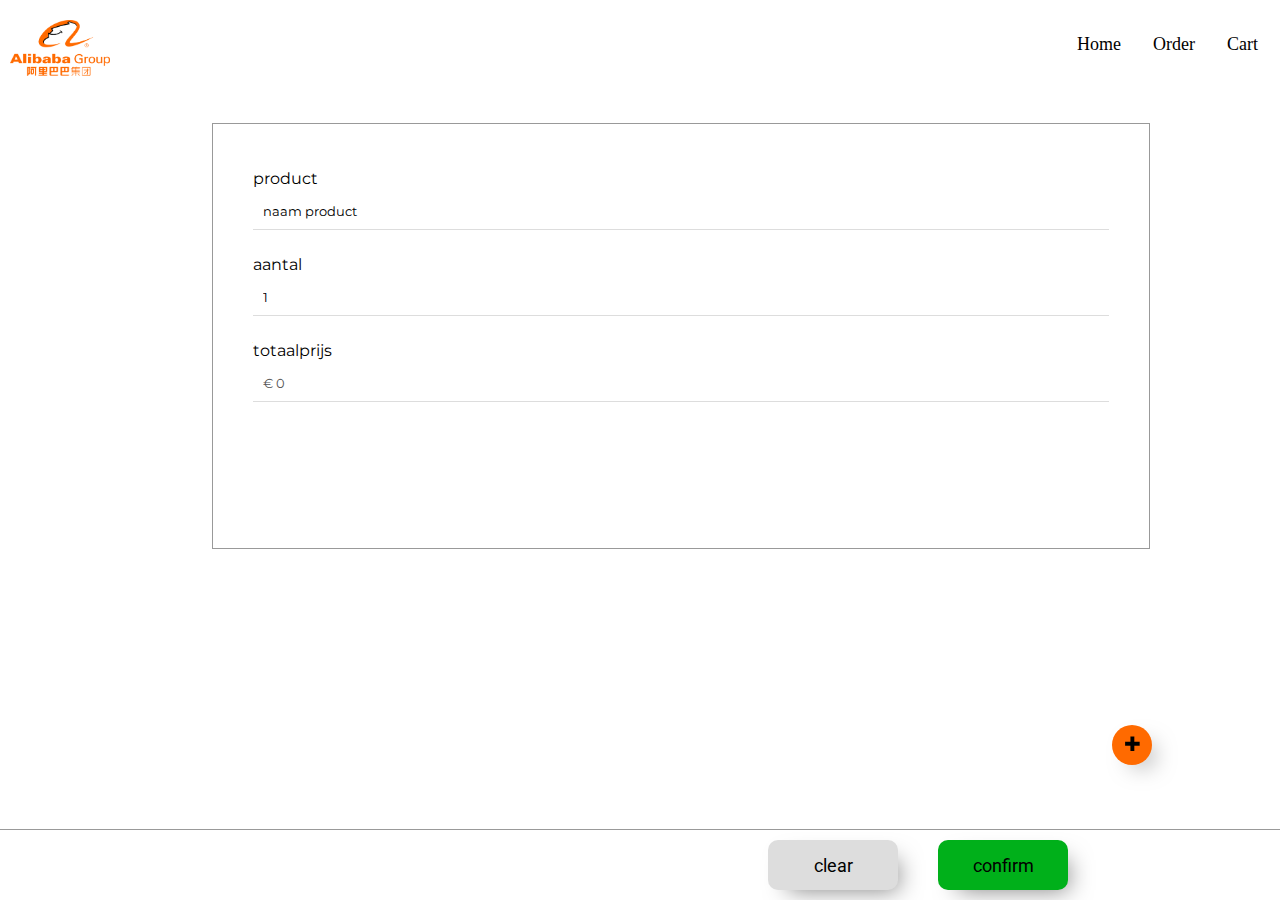
==== order.html @ 593d06c8 "lukas changes toegevoegd" ====
<!DOCTYPE html>
<!-- author= lukas splinter -->
<html lang="en">
<head>
  <meta charset="UTF-8">
  <meta name="viewport" content="width=device-width, initial-scale=1.0">
  <meta http-equiv="X-UA-Compatible" content="ie=edge">

  <link rel="stylesheet" href="/css/order.css">
  <script src="js/order.js" charset="utf-8"></script>

  <link href="https://fonts.googleapis.com/css?family=Roboto:300&display=swap" rel="stylesheet">
  <link href="https://fonts.googleapis.com/css?family=Montserrat&display=swap" rel="stylesheet">

  <title>Order product</title>
</head>
<body>
  <main>
    <div class="header">
    <a href="index.html" class="logo"><img class="headerlogo" src="img/logo.png" alt="Alibaba Group"></a>
    <div class="header-right">
      <a href="#home">Home</a>
      <a class="active" href="#order">Order</a>
      <a href="#voorraad">Cart</a>
    </div>
  </div>

    <div class="orderContainer" id="js--orderContainer">
      <div class="order" id="js--orderTemplate">
        <div class="formPair">
          <label for="product">product</label>
          <input type="text" name="product" value="naam product" onfocus="this.value=''" class="js--orderNaam">
        </div>
        <div class="formPair">
          <label for="aantal">aantal</label>
          <input type="number" name="aantal" value="1" min="0" max="1000"  class="js--orderAantal">
        </div>
        <div class="formPair">
          <label for="totaalprijs">totaalprijs</label>
          <input type="text" name="prijs" value="€ 0" disabled="true" class="js--orderPrijs">
        </div>
      </div>
    </div>
    <div class="controlBar">
      <div class="buttonContainer">
        <div class="button controlBar__confirmButton" id="js--confirmButton">confirm</div>
        <div class="button controlBar__resetButton" id="js--resetButton">clear</div>
      </div>
    </div>
    <div class="addOrder" id="js--addOrderButton"><p>&#10010</p></div>
  </main>
</body>
</html>
---- css/order.css ----
*{
  padding: 0;
  margin: 0;
}

.header {
  overflow: hidden;
  background-color: #FFFFFF;
  padding: 20px 10px;
}

.header a {
  float: left;
  color: black;
  text-align: center;
  padding: 12px;
  padding-left: 20px;
  text-decoration: none;
  font-size: 18px;
  line-height: 25px;
  border-radius: 4px;
}

a.logo {
  padding: 0;
}

.headerlogo {
  width: 100px;
}

.header-right {
  float: right;
}

.orderContainer{
  width: 70vw;
  margin: 0 15vw;
}

.order{
  width: 70vw;
  height: 30vw;
  border: 1px solid #999;
  padding: 20px;
  margin: 20px;
}
.order:first-of-type{
  margin-top: 20px;
}
.order:last-of-type{
  margin-bottom: 100px;
}

.controlBar{
  position: fixed;
  bottom: 0;
  width: 100vw;
  height: 50px;
  border-top: 1px solid #999;
  padding: 10px 0;
  background-color: #fff;
  z-index: 99;
}

.button{
  font-family: 'Roboto', sans-serif;
  height: 20px;
  width: 100px;
  padding: 15px;
  text-align: center;
  border-radius: 10px;
  font-size: 18px;
  -webkit-box-shadow: 10px 10px 23px -10px rgba(0,0,0,0.5);
  -moz-box-shadow: 10px 10px 23px -10px rgba(0,0,0,0.5);
  box-shadow: 10px 10px 23px -10px rgba(0,0,0,0.5);
  transition: 0.2s all;
  float: right;
  margin: 0 20px;
  cursor: pointer;
}

.buttonContainer{
  float: right;
  margin: 0 15vw;
}

.button:hover{
  transform: scale(0.96);
}

.controlBar__resetButton{
  background-color: #ddd;
}

.controlBar__confirmButton{
  background-color: #00b01a;
}

.addOrder{
  width: 40px;
  height: 40px;
  background-color: #FF6A00;
  border-radius: 50%;
  display: flex;
  justify-content: center;
  align-items: center;
  cursor: pointer;
  -webkit-box-shadow: 10px 10px 23px -10px rgba(0,0,0,0.5);
  -moz-box-shadow: 10px 10px 23px -10px rgba(0,0,0,0.5);
  box-shadow: 10px 10px 23px -10px rgba(0,0,0,0.5);
  position: fixed;
  bottom: 15vh;
  right: 10vw;
}
.addOrder:hover{
  -webkit-box-shadow: 10px 10px 40px -10px rgba(0,0,0,0.75);
  -moz-box-shadow: 10px 10px 40px -10px rgba(0,0,0,0.75);
  box-shadow: 10px 10px 40px -10px rgba(0,0,0,0.75);
}
.addOrder p{
  font-size: 20px;
  text-align: center;
  transform: translate(0px, -1px);
}

.formPair{
  display: flex;
  flex-direction: column;
  margin: 20px 20px;
}

.formPair label{
  font-family: 'Montserrat', sans-serif;
  margin: 5px 0;
}

.formPair input{
  border: none;
  font-family: 'Montserrat', sans-serif;
  border-bottom: 1px solid #ddd;
  padding: 10px;
  background-color: white;
}
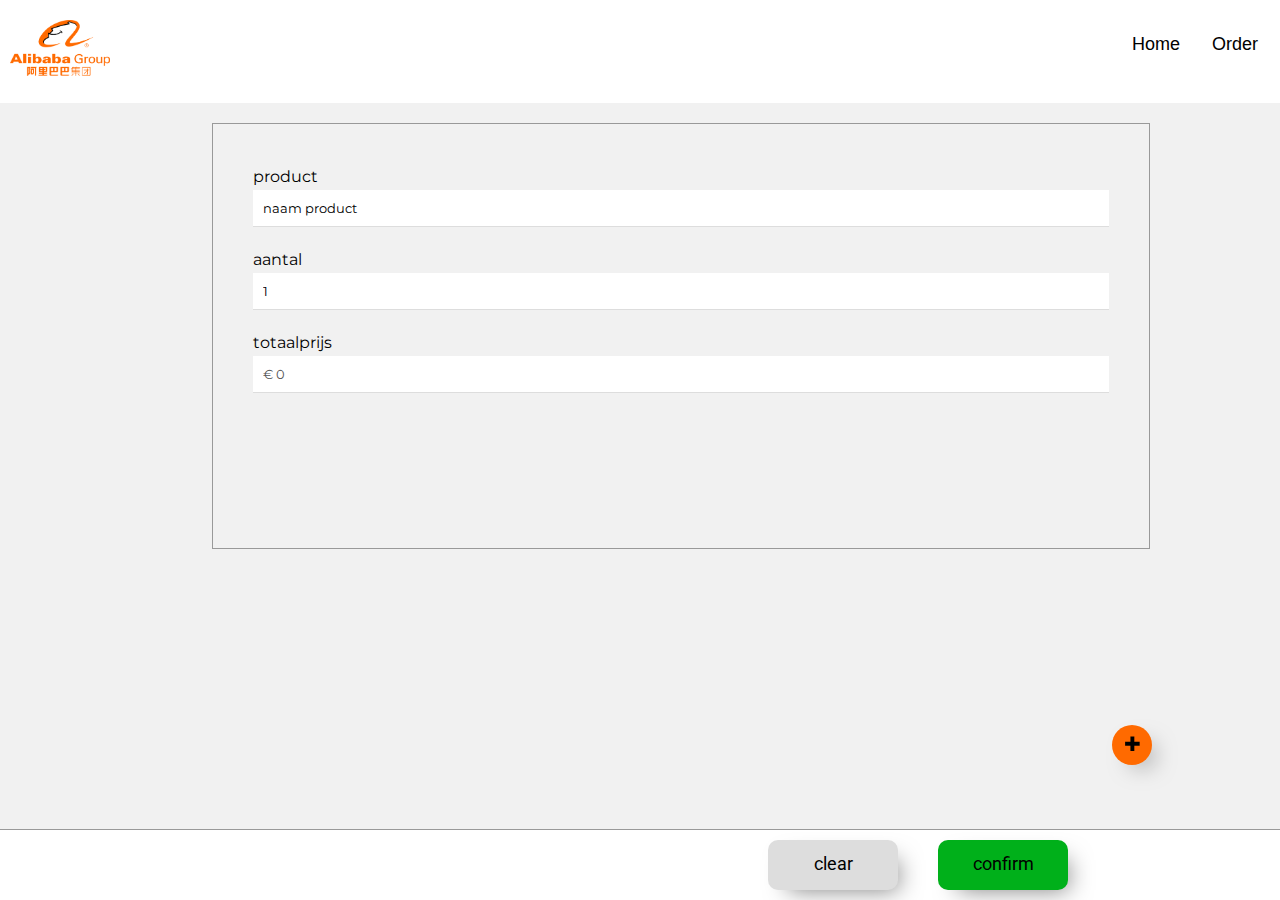
==== commit 74730e88: "all combined" ====
--- a/order.html
+++ b/order.html
@@ -6,7 +6,7 @@
   <meta name="viewport" content="width=device-width, initial-scale=1.0">
   <meta http-equiv="X-UA-Compatible" content="ie=edge">
 
-  <link rel="stylesheet" href="/css/order.css">
+  <link rel="stylesheet" href="css/master.css">
   <script src="js/order.js" charset="utf-8"></script>
 
   <link href="https://fonts.googleapis.com/css?family=Roboto:300&display=swap" rel="stylesheet">
@@ -17,27 +17,26 @@
 <body>
   <main>
     <div class="header">
-    <a href="index.html" class="logo"><img class="headerlogo" src="img/logo.png" alt="Alibaba Group"></a>
-    <div class="header-right">
-      <a href="#home">Home</a>
-      <a class="active" href="#order">Order</a>
-      <a href="#voorraad">Cart</a>
+      <a href="index.html" class="logo"><img class="headerlogo" src="img/logo.png" alt="Alibaba Group"></a>
+      <div class="header-right">
+        <a class="active" href="index.html">Home</a>
+        <a href="order.html">Order</a>
+      </div>
     </div>
-  </div>
 
     <div class="orderContainer" id="js--orderContainer">
       <div class="order" id="js--orderTemplate">
         <div class="formPair">
           <label for="product">product</label>
-          <input type="text" name="product" value="naam product" onfocus="this.value=''" class="js--orderNaam">
+          <input id="product" type="text" name="product" value="naam product" onfocus="this.value=''" class="js--orderNaam">
         </div>
         <div class="formPair">
           <label for="aantal">aantal</label>
-          <input type="number" name="aantal" value="1" min="0" max="1000"  class="js--orderAantal">
+          <input id="aantal" type="number" name="aantal" value="1" min="0" max="1000"  class="js--orderAantal">
         </div>
         <div class="formPair">
           <label for="totaalprijs">totaalprijs</label>
-          <input type="text" name="prijs" value="€ 0" disabled="true" class="js--orderPrijs">
+          <input id="totaalprijs" type="text" name="prijs" value="€ 0" disabled="" class="js--orderPrijs">
         </div>
       </div>
     </div>
--- a/css/master.css
+++ b/css/master.css
@@ -0,0 +1,350 @@
+/* http://meyerweb.com/eric/tools/css/reset/
+   v2.0 | 20110126
+   License: none (public domain)
+*/
+
+html, body, div, span, applet, object, iframe,
+h1, h2, h3, h4, h5, h6, p, blockquote, pre,
+a, abbr, acronym, address, big, cite, code,
+del, dfn, em, img, ins, kbd, q, s, samp,
+small, strike, strong, sub, sup, tt, var,
+b, u, i, center,
+dl, dt, dd, ol, ul, li,
+fieldset, form, label, legend,
+table, caption, tbody, tfoot, thead, tr, th, td,
+article, aside, canvas, details, embed,
+figure, figcaption, footer, header, hgroup,
+menu, nav, output, ruby, section, summary,
+time, mark, audio, video {
+	margin: 0;
+	padding: 0;
+	border: 0;
+	font-size: 100%;
+	font: inherit;
+	vertical-align: baseline;
+}
+/* HTML5 display-role reset for older browsers */
+article, aside, details, figcaption, figure,
+footer, header, hgroup, menu, nav, section {
+	display: block;
+}
+body {
+	line-height: 1;
+}
+ol, ul {
+	list-style: none;
+}
+blockquote, q {
+	quotes: none;
+}
+blockquote:before, blockquote:after,
+q:before, q:after {
+	content: '';
+	content: none;
+}
+table {
+	border-collapse: collapse;
+	border-spacing: 0;
+}
+
+body {
+  font-family: 'Open Sans', sans-serif;
+  background-color: #f1f1f1;
+}
+
+h1 {
+	font-size: 20px;
+	font-weight: bolder;
+}
+
+p {
+	font-size: 14px;
+}
+
+.header {
+  overflow: hidden;
+  background-color: #FFFFFF;
+  padding: 20px 10px;
+}
+
+.header a {
+  float: left;
+  color: black;
+  text-align: center;
+  padding: 12px;
+  padding-left: 20px;
+  text-decoration: none;
+  font-size: 18px;
+  line-height: 25px;
+  border-radius: 4px;
+}
+
+a.logo {
+  padding: 0;
+
+}
+
+.headerlogo {
+  width: 100px;
+}
+
+.header-right {
+  float: right;
+}
+
+.homepagina {
+  width: 100%;
+  height: 100%;
+}
+
+.suppliers-grid {
+  display: grid;
+  column-gap: 25px;
+  grid-template-columns: auto auto auto;
+  padding: 20px 30px;
+}
+
+.card {
+  /* Add shadows to create the "card" effect */
+  box-shadow: 0 4px 8px 0 rgba(0,0,0,0.2);
+  transition: 0.3s;
+  background-color: #ffffff;
+  border-radius: 8px;
+}
+
+.card img {
+  border-radius: 8px 8px 0 0;
+  width: 100%;
+}
+
+/* On mouse-over, add a deeper shadow */
+.card:hover {
+  box-shadow: 0 8px 16px 0 rgba(0,0,0,0.2);
+}
+
+/* Add some padding inside the card container */
+.card-container {
+  padding: 2px 16px;
+}
+
+.card a {
+    color: inherit;
+    text-decoration: none;
+}
+
+.products {
+    display: grid;
+    grid-template-columns: 1fr 1fr 1fr;
+    grid-column-gap: 20px;
+    grid-row-gap: 20px;
+    list-style: none;
+    margin: auto;
+    padding: 0;
+    width: 100%;
+
+}
+
+.productImage {
+    width: 100%;
+    pointer-events: none;
+}
+
+.product {
+    box-shadow: 0 0 10px 0 rgba(0, 0, 0, 0.3);
+    padding: 20px;
+    text-align: center;
+    position: relative;
+    cursor: pointer;
+    transition: all 0.5s ease;
+}
+
+.productName {
+    padding: 0;
+    margin: 0.5em;
+    pointer-events: none;
+}
+
+.productDescription {
+    padding: 0;
+    margin: 0;
+    pointer-events: none;
+}
+
+.details {
+    display: none;
+    opacity: 0;
+    position: fixed;
+    top: 0;
+    left: 0;
+    z-index: 100;
+    transition: opacity 300ms;
+}
+
+.details.is-visible {
+    display: block;
+    opacity: 100;
+}
+
+.detailsDialog {
+    width: calc(60vw - 80px);
+    padding: 40px;
+    position: absolute;
+    top: 50%;
+    left: 50%;
+    transform: translate(-50%, -50%);
+    background-color: #fff;
+}
+
+.detailsBackground {
+    z-index: 99;
+    width: 100vw;
+    height: 100vh;
+    background-color: rgba(0,0,0,0.6);
+}
+
+.detailsName {
+    font-size: 1.8em;
+    margin: 0 0 0.5em 0;
+}
+
+.details figure {
+    background-color: #fff;
+    margin: 0;
+    padding: 0;
+}
+
+.detailsImage {
+    display: block;
+    margin: auto;
+    max-height: 300px;
+}
+
+.detailsCancel {
+    font-size: 1.2em;
+    margin: 0.5em 0;
+    padding: 0.5em;
+    display: block;
+}
+
+.orderContainer{
+    width: 70vw;
+    margin: 0 15vw;
+}
+
+.order{
+    width: 70vw;
+    height: 30vw;
+    border: 1px solid #999;
+    padding: 20px;
+    margin: 20px;
+}
+.order:first-of-type{
+    margin-top: 20px;
+}
+.order:last-of-type{
+    margin-bottom: 100px;
+}
+
+.controlBar{
+    position: fixed;
+    bottom: 0;
+    width: 100vw;
+    height: 50px;
+    border-top: 1px solid #999;
+    padding: 10px 0;
+    background-color: #fff;
+    z-index: 99;
+}
+
+.button{
+    font-family: 'Roboto', sans-serif;
+    height: 20px;
+    width: 100px;
+    padding: 15px;
+    text-align: center;
+    border-radius: 10px;
+    font-size: 18px;
+    -webkit-box-shadow: 10px 10px 23px -10px rgba(0,0,0,0.5);
+    -moz-box-shadow: 10px 10px 23px -10px rgba(0,0,0,0.5);
+    box-shadow: 10px 10px 23px -10px rgba(0,0,0,0.5);
+    transition: 0.2s all;
+    float: right;
+    margin: 0 20px;
+    cursor: pointer;
+}
+
+.buttonContainer{
+    float: right;
+    margin: 0 15vw;
+}
+
+.button:hover{
+    transform: scale(0.96);
+}
+
+.controlBar__resetButton{
+    background-color: #ddd;
+}
+
+.controlBar__confirmButton{
+    background-color: #00b01a;
+}
+
+.addOrder{
+    width: 40px;
+    height: 40px;
+    background-color: #FF6A00;
+    border-radius: 50%;
+    display: flex;
+    justify-content: center;
+    align-items: center;
+    cursor: pointer;
+    -webkit-box-shadow: 10px 10px 23px -10px rgba(0,0,0,0.5);
+    -moz-box-shadow: 10px 10px 23px -10px rgba(0,0,0,0.5);
+    box-shadow: 10px 10px 23px -10px rgba(0,0,0,0.5);
+    position: fixed;
+    bottom: 15vh;
+    right: 10vw;
+}
+.addOrder:hover{
+    -webkit-box-shadow: 10px 10px 40px -10px rgba(0,0,0,0.75);
+    -moz-box-shadow: 10px 10px 40px -10px rgba(0,0,0,0.75);
+    box-shadow: 10px 10px 40px -10px rgba(0,0,0,0.75);
+}
+.addOrder p{
+    font-size: 20px;
+    text-align: center;
+    transform: translate(0px, -1px);
+}
+
+.formPair{
+    display: flex;
+    flex-direction: column;
+    margin: 20px 20px;
+}
+
+.formPair label{
+    font-family: 'Montserrat', sans-serif;
+    margin: 5px 0;
+}
+
+.formPair input{
+    border: none;
+    font-family: 'Montserrat', sans-serif;
+    border-bottom: 1px solid #ddd;
+    padding: 10px;
+    background-color: white;
+}
+
+
+@media screen and (max-width: 700px) {
+	.header a {
+		padding-left: 10px;
+	}
+
+	.suppliers-grid {
+	  grid-template-columns: auto;
+		row-gap: 30px;
+	  padding: 30px 50px;
+	}
+}
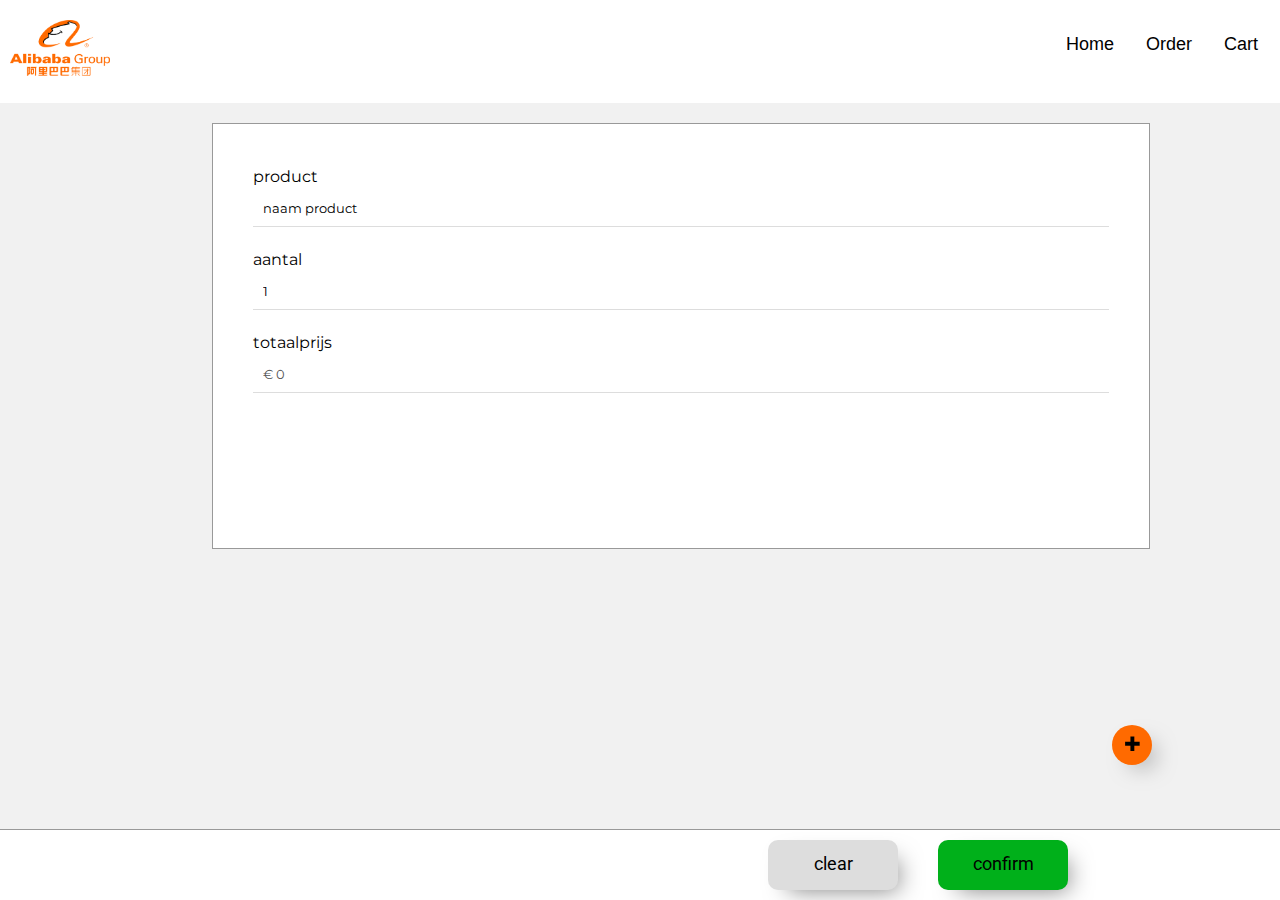
==== commit 724c9c1e: "alles in de master css gezet" ====
--- a/order.html
+++ b/order.html
@@ -17,33 +17,34 @@
 <body>
   <main>
     <div class="header">
-      <a href="index.html" class="logo"><img class="headerlogo" src="img/logo.png" alt="Alibaba Group"></a>
-      <div class="header-right">
-        <a class="active" href="index.html">Home</a>
-        <a href="order.html">Order</a>
-      </div>
+    <a href="index.html" class="logo"><img class="headerlogo" src="img/logo.png" alt="Alibaba Group"></a>
+    <div class="header-right">
+      <a href="index.html">Home</a>
+      <a class="active" href="order.html">Order</a>
+      <a href="#voorraad">Cart</a>
     </div>
+  </div>
 
     <div class="orderContainer" id="js--orderContainer">
       <div class="order" id="js--orderTemplate">
         <div class="formPair">
           <label for="product">product</label>
-          <input id="product" type="text" name="product" value="naam product" onfocus="this.value=''" class="js--orderNaam">
+          <input type="text" name="product" value="naam product" onfocus="this.value=''" class="js--orderNaam">
         </div>
         <div class="formPair">
           <label for="aantal">aantal</label>
-          <input id="aantal" type="number" name="aantal" value="1" min="0" max="1000"  class="js--orderAantal">
+          <input type="number" name="aantal" value="1" min="0" max="1000"  class="js--orderAantal">
         </div>
         <div class="formPair">
           <label for="totaalprijs">totaalprijs</label>
-          <input id="totaalprijs" type="text" name="prijs" value="€ 0" disabled="" class="js--orderPrijs">
+          <input type="text" name="prijs" value="€ 0" disabled="true" class="js--orderPrijs">
         </div>
       </div>
     </div>
     <div class="controlBar">
       <div class="buttonContainer">
-        <div class="button controlBar__confirmButton" id="js--confirmButton">confirm</div>
-        <div class="button controlBar__resetButton" id="js--resetButton">clear</div>
+        <div class="buttonOrder controlBar__confirmButton" id="js--confirmButton">confirm</div>
+        <div class="buttonOrder controlBar__resetButton" id="js--resetButton">clear</div>
       </div>
     </div>
     <div class="addOrder" id="js--addOrderButton"><p>&#10010</p></div>
--- a/css/master.css
+++ b/css/master.css
@@ -127,9 +127,115 @@
   padding: 2px 16px;
 }
 
-.card a {
-    color: inherit;
-    text-decoration: none;
+.orderContainer{
+  width: 70vw;
+  margin: 0 15vw;
+}
+
+.order{
+  width: 70vw;
+  height: 30vw;
+  border: 1px solid #999;
+  padding: 20px;
+  margin: 20px;
+	background-color: #fff;
+}
+.order:first-of-type{
+  margin-top: 20px;
+}
+.order:last-of-type{
+  margin-bottom: 100px;
+}
+
+.controlBar{
+  position: fixed;
+  bottom: 0;
+  width: 100vw;
+  height: 50px;
+  border-top: 1px solid #999;
+  padding: 10px 0;
+  background-color: #fff;
+  z-index: 99;
+}
+
+.buttonOrder{
+  font-family: 'Roboto', sans-serif;
+  height: 20px;
+  width: 100px;
+  padding: 15px;
+  text-align: center;
+  border-radius: 10px;
+  font-size: 18px;
+  -webkit-box-shadow: 10px 10px 23px -10px rgba(0,0,0,0.5);
+  -moz-box-shadow: 10px 10px 23px -10px rgba(0,0,0,0.5);
+  box-shadow: 10px 10px 23px -10px rgba(0,0,0,0.5);
+  transition: 0.2s all;
+  float: right;
+  margin: 0 20px;
+  cursor: pointer;
+}
+
+.buttonContainer{
+  float: right;
+  margin: 0 15vw;
+}
+
+.buttonOrder:hover{
+  transform: scale(0.96);
+}
+
+.controlBar__resetButton{
+  background-color: #ddd;
+}
+
+.controlBar__confirmButton{
+  background-color: #00b01a;
+}
+
+.addOrder{
+  width: 40px;
+  height: 40px;
+  background-color: #FF6A00;
+  border-radius: 50%;
+  display: flex;
+  justify-content: center;
+  align-items: center;
+  cursor: pointer;
+  -webkit-box-shadow: 10px 10px 23px -10px rgba(0,0,0,0.5);
+  -moz-box-shadow: 10px 10px 23px -10px rgba(0,0,0,0.5);
+  box-shadow: 10px 10px 23px -10px rgba(0,0,0,0.5);
+  position: fixed;
+  bottom: 15vh;
+  right: 10vw;
+}
+.addOrder:hover{
+  -webkit-box-shadow: 10px 10px 40px -10px rgba(0,0,0,0.75);
+  -moz-box-shadow: 10px 10px 40px -10px rgba(0,0,0,0.75);
+  box-shadow: 10px 10px 40px -10px rgba(0,0,0,0.75);
+}
+.addOrder p{
+  font-size: 20px;
+  text-align: center;
+  transform: translate(0px, -1px);
+}
+
+.formPair{
+  display: flex;
+  flex-direction: column;
+  margin: 20px 20px;
+}
+
+.formPair label{
+  font-family: 'Montserrat', sans-serif;
+  margin: 5px 0;
+}
+
+.formPair input{
+  border: none;
+  font-family: 'Montserrat', sans-serif;
+  border-bottom: 1px solid #ddd;
+  padding: 10px;
+  background-color: white;
 }
 
 .products {
@@ -156,6 +262,7 @@
     position: relative;
     cursor: pointer;
     transition: all 0.5s ease;
+		background-color: #fff;
 }
 
 .productName {
@@ -226,116 +333,6 @@
     display: block;
 }
 
-.orderContainer{
-    width: 70vw;
-    margin: 0 15vw;
-}
-
-.order{
-    width: 70vw;
-    height: 30vw;
-    border: 1px solid #999;
-    padding: 20px;
-    margin: 20px;
-}
-.order:first-of-type{
-    margin-top: 20px;
-}
-.order:last-of-type{
-    margin-bottom: 100px;
-}
-
-.controlBar{
-    position: fixed;
-    bottom: 0;
-    width: 100vw;
-    height: 50px;
-    border-top: 1px solid #999;
-    padding: 10px 0;
-    background-color: #fff;
-    z-index: 99;
-}
-
-.button{
-    font-family: 'Roboto', sans-serif;
-    height: 20px;
-    width: 100px;
-    padding: 15px;
-    text-align: center;
-    border-radius: 10px;
-    font-size: 18px;
-    -webkit-box-shadow: 10px 10px 23px -10px rgba(0,0,0,0.5);
-    -moz-box-shadow: 10px 10px 23px -10px rgba(0,0,0,0.5);
-    box-shadow: 10px 10px 23px -10px rgba(0,0,0,0.5);
-    transition: 0.2s all;
-    float: right;
-    margin: 0 20px;
-    cursor: pointer;
-}
-
-.buttonContainer{
-    float: right;
-    margin: 0 15vw;
-}
-
-.button:hover{
-    transform: scale(0.96);
-}
-
-.controlBar__resetButton{
-    background-color: #ddd;
-}
-
-.controlBar__confirmButton{
-    background-color: #00b01a;
-}
-
-.addOrder{
-    width: 40px;
-    height: 40px;
-    background-color: #FF6A00;
-    border-radius: 50%;
-    display: flex;
-    justify-content: center;
-    align-items: center;
-    cursor: pointer;
-    -webkit-box-shadow: 10px 10px 23px -10px rgba(0,0,0,0.5);
-    -moz-box-shadow: 10px 10px 23px -10px rgba(0,0,0,0.5);
-    box-shadow: 10px 10px 23px -10px rgba(0,0,0,0.5);
-    position: fixed;
-    bottom: 15vh;
-    right: 10vw;
-}
-.addOrder:hover{
-    -webkit-box-shadow: 10px 10px 40px -10px rgba(0,0,0,0.75);
-    -moz-box-shadow: 10px 10px 40px -10px rgba(0,0,0,0.75);
-    box-shadow: 10px 10px 40px -10px rgba(0,0,0,0.75);
-}
-.addOrder p{
-    font-size: 20px;
-    text-align: center;
-    transform: translate(0px, -1px);
-}
-
-.formPair{
-    display: flex;
-    flex-direction: column;
-    margin: 20px 20px;
-}
-
-.formPair label{
-    font-family: 'Montserrat', sans-serif;
-    margin: 5px 0;
-}
-
-.formPair input{
-    border: none;
-    font-family: 'Montserrat', sans-serif;
-    border-bottom: 1px solid #ddd;
-    padding: 10px;
-    background-color: white;
-}
-
 
 @media screen and (max-width: 700px) {
 	.header a {
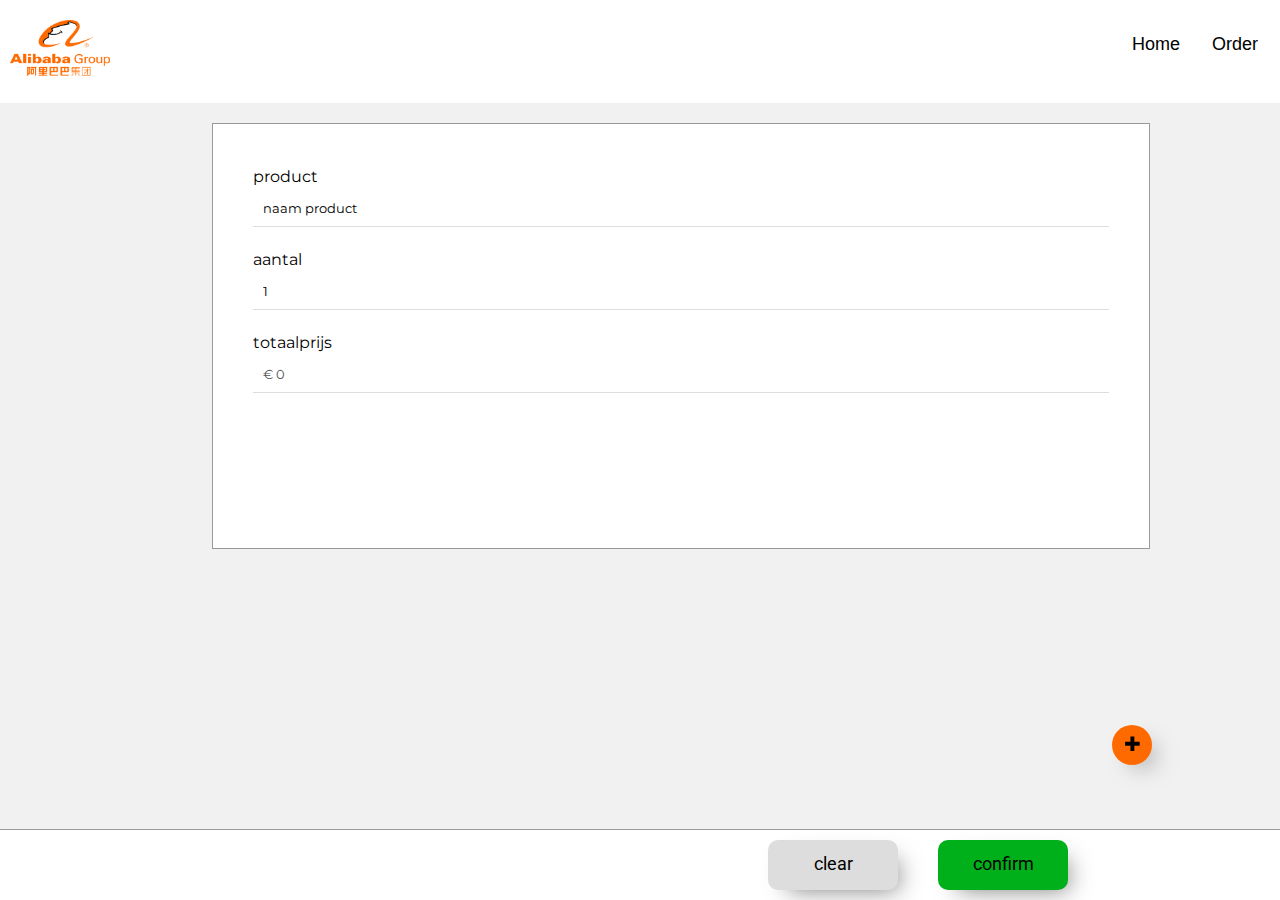
==== commit af3bd678: "Merge remote-tracking branch 'origin/jarmo'" ====
--- a/order.html
+++ b/order.html
@@ -17,27 +17,26 @@
 <body>
   <main>
     <div class="header">
-    <a href="index.html" class="logo"><img class="headerlogo" src="img/logo.png" alt="Alibaba Group"></a>
-    <div class="header-right">
-      <a href="index.html">Home</a>
-      <a class="active" href="order.html">Order</a>
-      <a href="#voorraad">Cart</a>
+      <a href="index.html" class="logo"><img class="headerlogo" src="img/logo.png" alt="Alibaba Group"></a>
+      <div class="header-right">
+        <a class="active" href="index.html">Home</a>
+        <a href="order.html">Order</a>
+      </div>
     </div>
-  </div>
 
     <div class="orderContainer" id="js--orderContainer">
       <div class="order" id="js--orderTemplate">
         <div class="formPair">
           <label for="product">product</label>
-          <input type="text" name="product" value="naam product" onfocus="this.value=''" class="js--orderNaam">
+          <input id="product" type="text" name="product" value="naam product" onfocus="this.value=''" class="js--orderNaam">
         </div>
         <div class="formPair">
           <label for="aantal">aantal</label>
-          <input type="number" name="aantal" value="1" min="0" max="1000"  class="js--orderAantal">
+          <input id="aantal" type="number" name="aantal" value="1" min="0" max="1000"  class="js--orderAantal">
         </div>
         <div class="formPair">
           <label for="totaalprijs">totaalprijs</label>
-          <input type="text" name="prijs" value="€ 0" disabled="true" class="js--orderPrijs">
+          <input id="totaalprijs" type="text" name="prijs" value="€ 0" disabled="" class="js--orderPrijs">
         </div>
       </div>
     </div>
--- a/css/master.css
+++ b/css/master.css
@@ -127,6 +127,10 @@
   padding: 2px 16px;
 }
 
+.card a {
+    color: inherit;
+    text-decoration: none;
+}
 .orderContainer{
   width: 70vw;
   margin: 0 15vw;
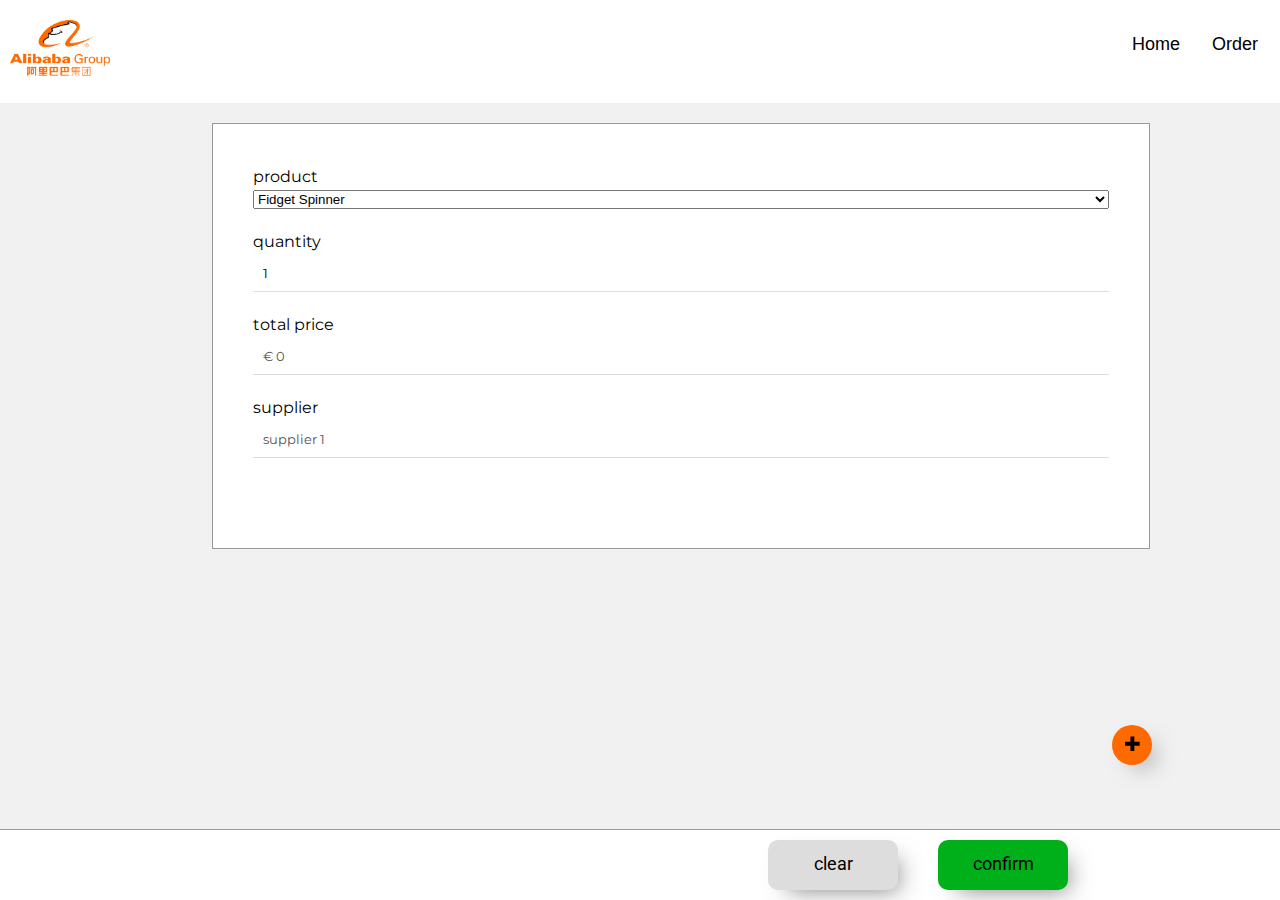
==== commit be682c22: "changes lukas" ====
--- a/order.html
+++ b/order.html
@@ -1,5 +1,4 @@
 <!DOCTYPE html>
-<!-- author= lukas splinter -->
 <html lang="en">
 <head>
   <meta charset="UTF-8">
@@ -15,38 +14,44 @@
   <title>Order product</title>
 </head>
 <body>
-  <main>
-    <div class="header">
-      <a href="index.html" class="logo"><img class="headerlogo" src="img/logo.png" alt="Alibaba Group"></a>
-      <div class="header-right">
-        <a class="active" href="index.html">Home</a>
-        <a href="order.html">Order</a>
+<main>
+  <div class="header">
+    <a href="index.html" class="logo"><img class="headerlogo" src="img/logo.png" alt="Alibaba Group"></a>
+    <div class="header-right">
+      <a class="active" href="index.html">Home</a>
+      <a href="order.html">Order</a>
+    </div>
+  </div>
+
+  <div class="orderContainer" id="js--orderContainer">
+    <div class="order" id="js--orderTemplate">
+      <div class="formPair">
+        <label for="product">product</label>
+        <select class="js--orderNaam" name="product" id="js--orderSelect">
+
+        </select>
+      </div>
+      <div class="formPair">
+        <label for="aantal">quantity</label>
+        <input id="aantal" type="number" name="aantal" value="1" min="1" max="1000"  class="js--orderAantal">
+      </div>
+      <div class="formPair">
+        <label for="totaalprijs">total price</label>
+        <input id="totaalprijs" type="text" name="prijs" value="€ 0" disabled="" class="js--orderPrijs">
+      </div>
+      <div class="formPair">
+        <label for="supplier">supplier</label>
+        <input id="supplier" type="text" name="supplier" value="supplier 1" disabled="" class="js--orderSupplier">
       </div>
     </div>
-
-    <div class="orderContainer" id="js--orderContainer">
-      <div class="order" id="js--orderTemplate">
-        <div class="formPair">
-          <label for="product">product</label>
-          <input id="product" type="text" name="product" value="naam product" onfocus="this.value=''" class="js--orderNaam">
-        </div>
-        <div class="formPair">
-          <label for="aantal">aantal</label>
-          <input id="aantal" type="number" name="aantal" value="1" min="0" max="1000"  class="js--orderAantal">
-        </div>
-        <div class="formPair">
-          <label for="totaalprijs">totaalprijs</label>
-          <input id="totaalprijs" type="text" name="prijs" value="€ 0" disabled="" class="js--orderPrijs">
-        </div>
-      </div>
+  </div>
+  <div class="controlBar">
+    <div class="buttonContainer">
+      <div class="buttonOrder controlBar__confirmButton" id="js--confirmButton">confirm</div>
+      <div class="buttonOrder controlBar__resetButton" id="js--resetButton">clear</div>
     </div>
-    <div class="controlBar">
-      <div class="buttonContainer">
-        <div class="buttonOrder controlBar__confirmButton" id="js--confirmButton">confirm</div>
-        <div class="buttonOrder controlBar__resetButton" id="js--resetButton">clear</div>
-      </div>
-    </div>
-    <div class="addOrder" id="js--addOrderButton"><p>&#10010</p></div>
-  </main>
+  </div>
+  <div class="addOrder" id="js--addOrderButton"><p>&#10010</p></div>
+</main>
 </body>
 </html>
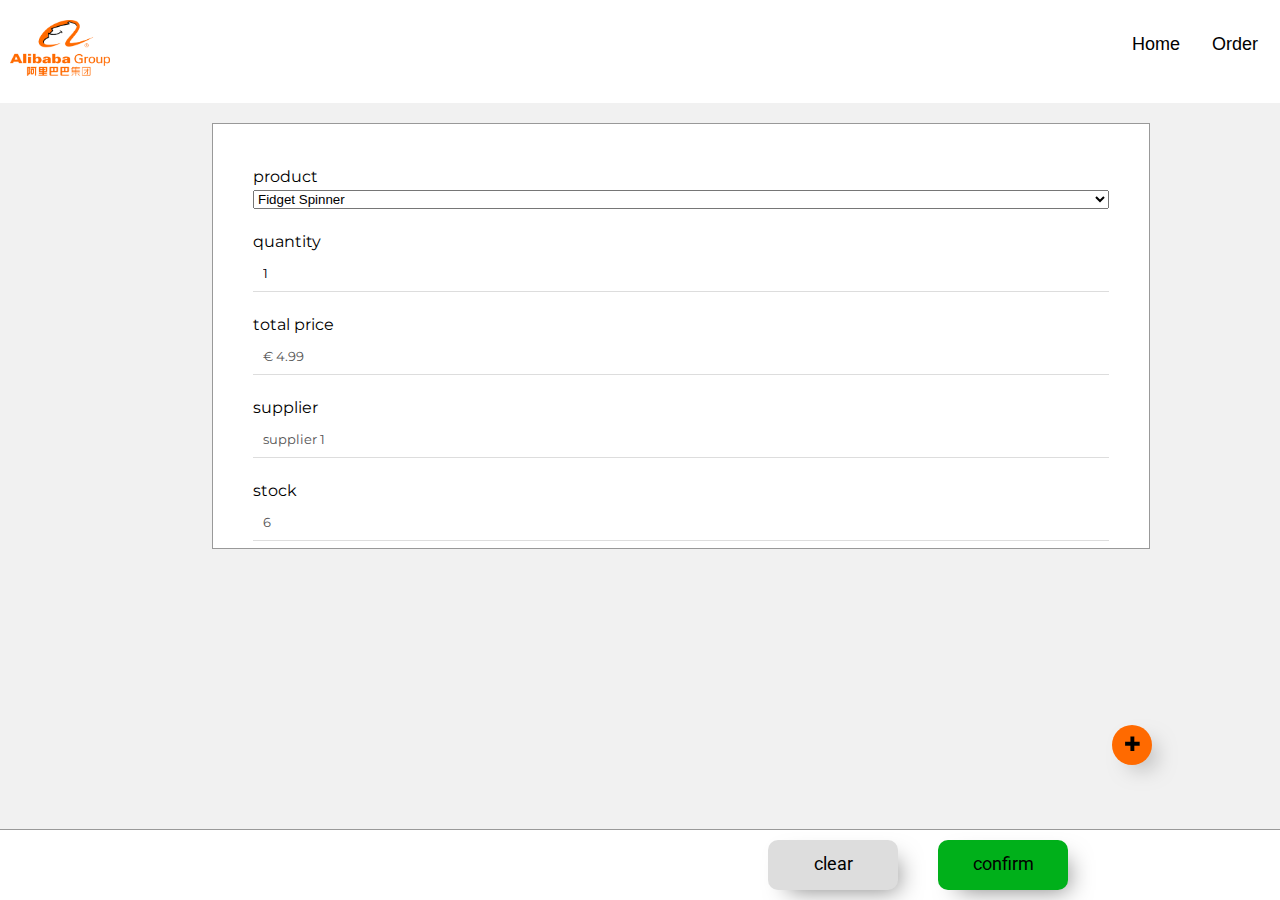
==== commit 235d7feb: "deleted supplier 2 & 3, supplier1, 2 and 3 now make use of renamed supplier.js (was supplier1), move" ====
--- a/order.html
+++ b/order.html
@@ -33,15 +33,19 @@
       </div>
       <div class="formPair">
         <label for="aantal">quantity</label>
-        <input id="aantal" type="number" name="aantal" value="1" min="1" max="1000"  class="js--orderAantal">
+        <input id="aantal" type="number" name="aantal" value="1" min="1" max="6"  class="js--orderAantal">
       </div>
       <div class="formPair">
         <label for="totaalprijs">total price</label>
-        <input id="totaalprijs" type="text" name="prijs" value="€ 0" disabled="" class="js--orderPrijs">
+        <input id="totaalprijs" type="text" name="prijs" value="€ 4.99" disabled="" class="js--orderPrijs">
       </div>
       <div class="formPair">
         <label for="supplier">supplier</label>
         <input id="supplier" type="text" name="supplier" value="supplier 1" disabled="" class="js--orderSupplier">
+      </div>
+      <div class="formPair">
+        <label for="">stock</label>
+        <input id="stock" type="text" name="stock" value="6" disabled="" class="js--orderStock">
       </div>
     </div>
   </div>
